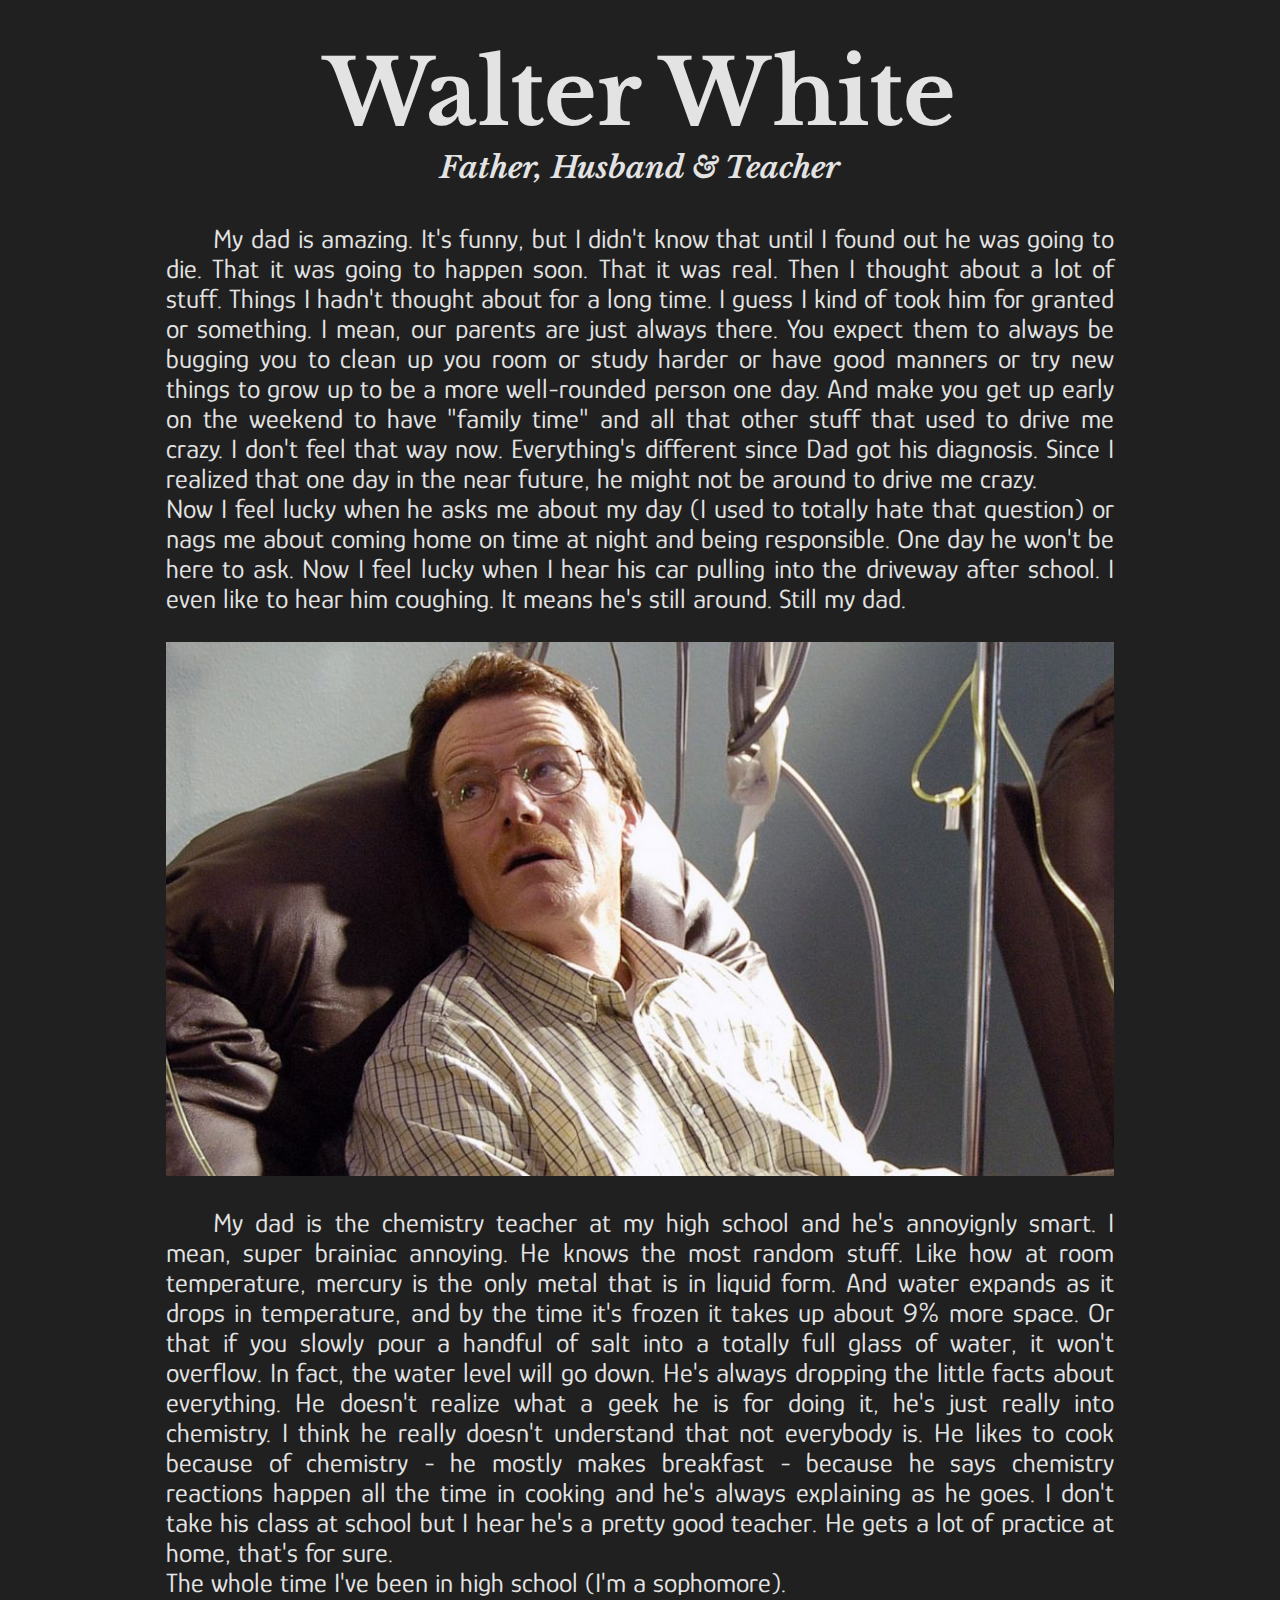
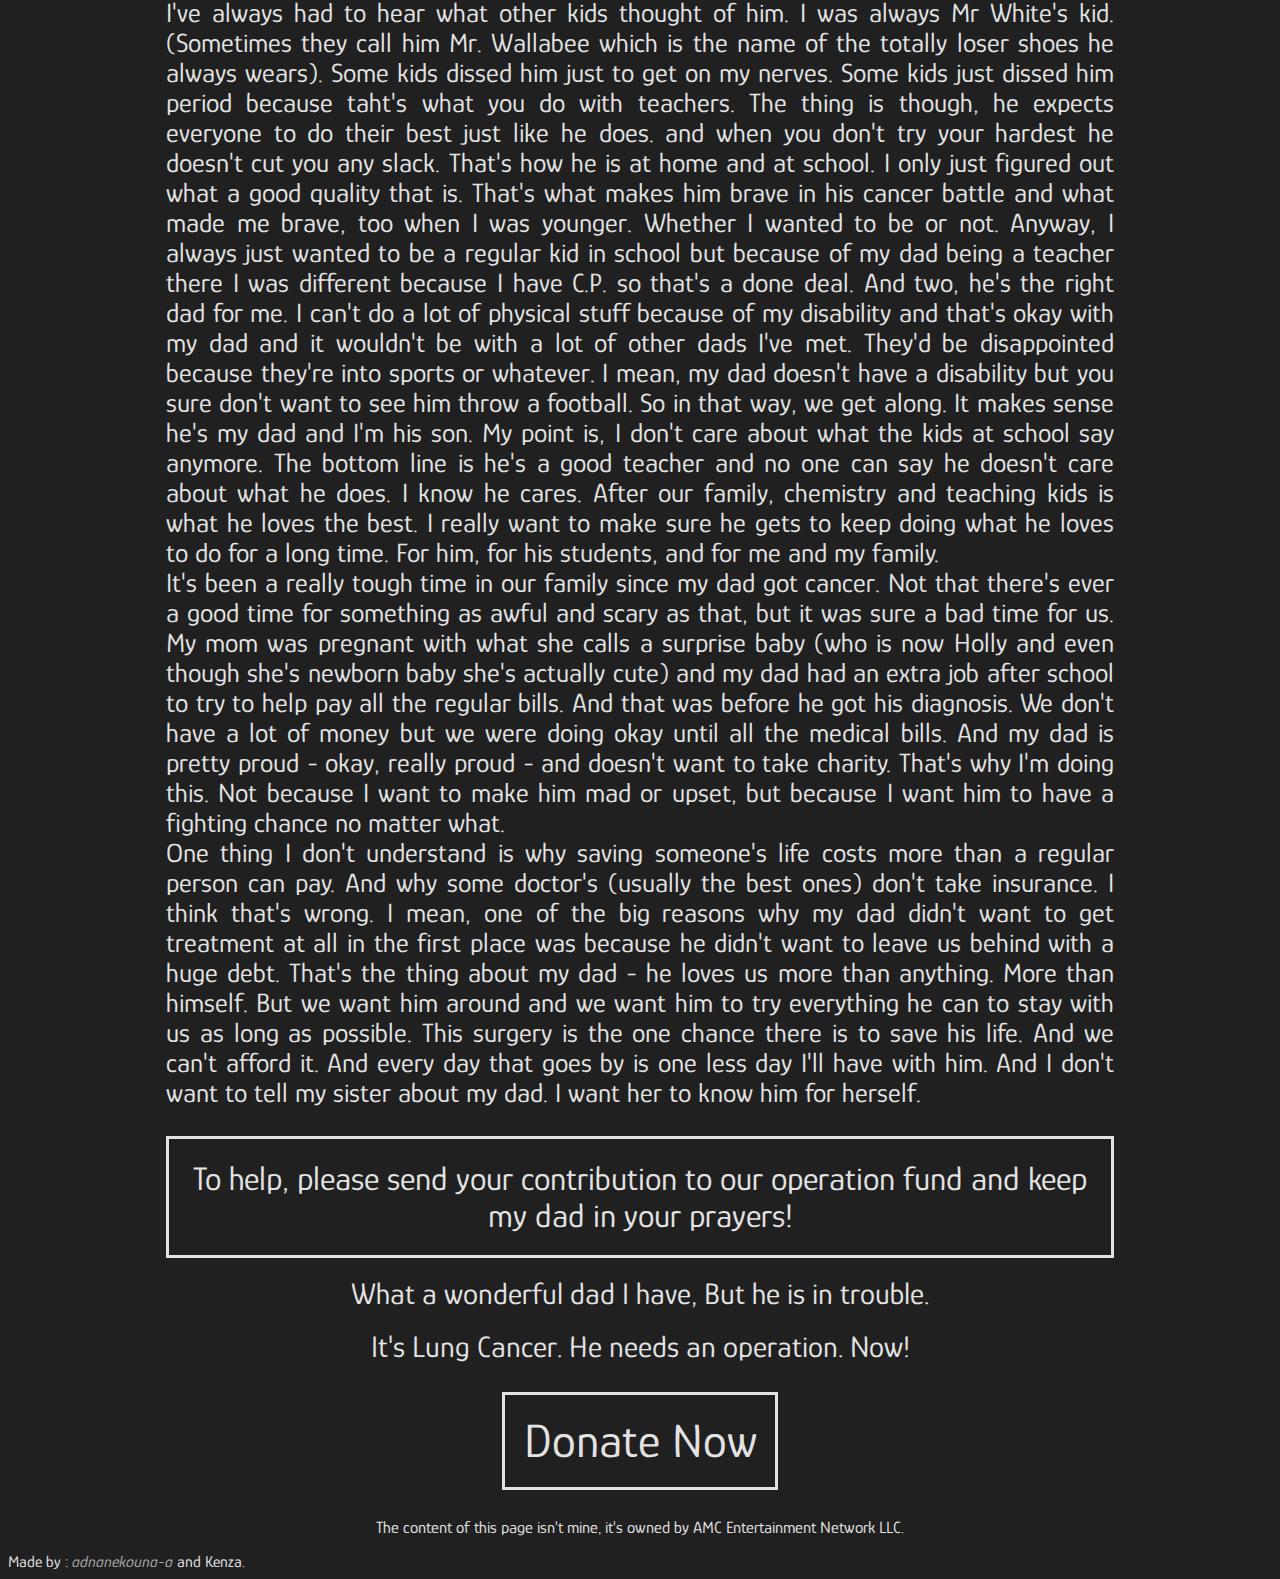
==== index.html @ af8cb159 "Rename page.html to index.html" ====
<!DOCTYPE html>
<html lang="en">
<head>
	<meta charset="UTF-8">
	<meta name="author" content="adnanekouna-a">
	<meta name="description" content="Remake of the Easter Egg website from the Breaking Bad show.">
	<meta name="viewport" content="width=device-width, initial-scale=1.0">
    <link rel="stylesheet" href="./styles.css">
	<!-- Libre Baskerville and Arvo Font import -->
	<link rel="preconnect" href="https://fonts.googleapis.com">
	<link rel="preconnect" href="https://fonts.gstatic.com" crossorigin>
	<link href="https://fonts.googleapis.com/css2?family=Glory&family=Libre+Baskerville:wght@700&display=swap" rel="stylesheet">
	<title>Save Walter White</title>
</head>
<body>
	<header>
		<h1>Walter White</h1>
		<h2><i>Father, Husband & Teacher</i></h2>
	</header>
	<main>
		<p id='text_1' class='text'>My dad is amazing. It's funny, but I didn't know that until I found out he was going to die. That it was going to happen soon. That it was real. Then I thought about a lot of stuff. Things I hadn't thought about for a long time. I guess I kind of took him for granted or something. I mean, our parents are just always there. You expect them to always be bugging you to clean up you room or study harder or have good manners or try new things to grow up to be a more well-rounded person one day. And make you get up early on the weekend to have "family time" and all that other stuff that used to drive me crazy. I don't feel that way now. Everything's different since Dad got his diagnosis. Since I realized that one day in the near future, he might not be around to drive me crazy.<br>
		Now I feel lucky when he asks me about my day (I used to totally hate that question) or nags me about coming home on time at night and being responsible. One day he won't be here to ask. Now I feel lucky when I hear his car pulling into the driveway after school. I even like to hear him coughing. It means he's still around. Still my dad.</p>
		<img src='Walter.jpg' alt='My father'>
		<p id='text_2' class='text'>My dad is the chemistry teacher at my high school and he's annoyignly smart. I mean, super brainiac annoying. He knows the most random stuff. Like how at room temperature, mercury is the only metal that is in liquid form. And water expands as it drops in temperature, and by the time it's frozen it takes up about 9% more space. Or that if you slowly pour a handful of salt into a totally full glass of water, it won't overflow. In fact, the water level will go down. He's always dropping the little facts about everything. He doesn't realize what a geek he is for doing it, he's just really into chemistry. I think he really doesn't understand that not everybody is. He likes to cook because of chemistry - he mostly makes breakfast - because he says chemistry reactions happen all the time in cooking and he's always explaining as he goes. I don't take his class at school but I hear he's a pretty good teacher. He gets a lot of practice at home, that's for sure.<br>
The whole time I've been in high school (I'm a sophomore).<br>
I've always had to hear what other kids thought of him. I was always Mr White's kid. (Sometimes they call him Mr. Wallabee which is the name of the totally loser shoes he always wears). Some kids dissed him just to get on my nerves. Some kids just dissed him period because taht's what you do with teachers. The thing is though, he expects everyone to do their best just like he does. and when you don't try your hardest he doesn't cut you any slack. That's how he is at home and at school. I only just figured out what a good quality that is. That's what makes him brave in his cancer battle and what made me brave, too when I was younger. Whether I wanted to be or not. Anyway, I always just wanted to be a regular kid in school but because of my dad being a teacher there I was different because I have C.P. so that's a done deal. And two, he's the right dad for me. I can't do a lot of physical stuff because of my disability and that's okay with my dad and it wouldn't be with a lot of other dads I've met. They'd be disappointed because they're into sports or whatever. I mean, my dad doesn't have a disability but you sure don't want to see him throw a football. So in that way, we get along. It makes sense he's my dad and I'm his son. My point is, I don't care about what the kids at school say anymore. The bottom line is he's a good teacher and no one can say he doesn't care about what he does. I know he cares. After our family, chemistry and teaching kids is what he loves the best. I really want to make sure he gets to keep doing what he loves to do for a long time. For him, for his students, and for me and my family.<br>
It's been a really tough time in our family since my dad got cancer. Not that there's ever a good time for something as awful and scary as that, but it was sure a bad time for us. My mom was pregnant with what she calls a surprise baby (who is now Holly and even though she's newborn baby she's actually cute) and my dad had an extra job after school to try to help pay all the regular bills. And that was before he got his diagnosis. We don't have a lot of money but we were doing okay until all the medical bills. And my dad is pretty proud - okay, really proud - and doesn't want to take charity. That's why I'm doing this. Not because I want to make him mad or upset, but because I want him to have a fighting chance no matter what.<br>
One thing I don't understand is why saving someone's life costs more than a regular person can pay. And why some doctor's (usually the best ones) don't take insurance. I think that's wrong. I mean, one of the big reasons why my dad didn't want to get treatment at all in the first place was because he didn't want to leave us behind with a huge debt. That's the thing about my dad - he loves us more than anything. More than himself. But we want him around and we want him to try everything he can to stay with us as long as possible. This surgery is the one chance there is to save his life. And we can't afford it. And every day that goes by is one less day I'll have with him. And I don't want to tell my sister about my dad. I want her to know him for herself.</p>
		<div id='slogans'>
			<div id='frame'>
				<p class='slogan' id='slogan_1'>To help, please send your contribution to our operation fund and keep my dad in your prayers!</p>
			</div>
			<p class='slogan' id='slogan_2'>What a wonderful dad I have, But he is in trouble.</p>
			<p class='slogan' id='slogan_3'>It's Lung Cancer. He needs an operation. Now!</p>
		</div>
		<div id='button-div'>
			<a href='https://www.contrelecancer.ma/fr/don' target='_blank' class='button'>Donate Now</a>
		</div>
	</main>
	<footer>
		<p id='copyright'>The content of this page isn't mine, it's owned by AMC Entertainment Network LLC.<p>
		<p id='signature'>Made by : <cite><a href='https://github.com/adnanekouna-a' target='_blank' id='github-link'>adnanekouna-a</a></cite> and Kenza.</p>
	</footer>
</body>
</html>
---- styles.css ----
body {
	background-color: #202020;
	color: #e3e3e3;
}

header {
	font-family: "Libre Baskerville", serif;
	text-align: center;
}

h1 {
	font-size: 90px;
	margin-top: 3%;
	margin-bottom: 0%;
}

h2 {
	font-size: 30px;
	margin-top: 0%;
	margin-bottom: 3%;
}

main {
	width: 75%;
	margin: auto;
}

.text {
	text-indent: 5%;
	font-family: "Glory", sans-serif;
	font-size: 170%;
	text-align: justify;
	margin-bottom: 5%;
}

#text_1 {margin-bottom: 3%;}
#text_2 {margin-top: 3%;margin-bottom: 3%;}

img {
	max-width:100%;
	align: center;
}

#slogans {
	font-family: "Glory", sans-serif;
	font-size: 190%;
	text-align: center;
}

.slogan {
	margin-top: 2%;
	margin-bottom: 2%;
}

#frame {
	text-align: adjust;
	font-size: 110%;
	margin-top: 2%;
	margin-bottom: 2%;
	border-style: solid;
	border-color: #e3e3e3;
	padding: 0.2%;
}

#button-div {
	text-align: center;
	margin-top:3%;
	margin-bottom:3%;
}

a.button:link, a.button:visited {
    -webkit-appearance: button;
    -moz-appearance: button;
	font-family: 'Glory', sans-serif;
	font-size: 300%;
    appearance: button;
	text-decoration: none;
	background-color: #202020;
    color: #e3e3e3;
	border-style: solid;
	border-color: #e3e3e3;
	padding: 2%;
}
a.button:hover, a.button:active {
	background-color: #e3e3e3;
	color: #202020;
	border-color: #e3e3e3;
}

#copyright, #signature{
	font-family: 'Glory', sans-serif;
	font-size: 120%;
	margin-bottom:0;
	margin-top:0;
}

#copyright{
	font-size: 105%;
	margin: auto;
	text-align: center;
	margin-bottom; 1%;
}

#signature{
	font-size: 100%;
	margin-bottom: 0%;
}

#github-link:link, #github-link:visited {
	color: #aaaaaa;
	text-decoration: none;
}

#github-link:hover, #github-link:active {
	color: #e3e3e3;
	font-size:101%;
	text-decoration: underline;
}

/* Medium devices */
@media (max-device-width: 720px) {
	h1 {
		font-size: 55px;
	}
	h2 {
		font-size: 20px;
	}
	main {
		width:85%;
	}
	.text {
		font-size:120%;
	}
	#slogans {
		font-size: 130%;
	}
	#frame {
		font-size: 95%;
		margin-bottom: 3%;
	}
    a.button:link, a.button:visited {
    	font-size: 150%;
    }
	#copyright {
    	width: 80%;
    	font-size:75%;
    }
    #signature {
    	font-size: 85%;
    }
}

/* Phones */
@media (max-device-width: 500px) {
	h1 {
		font-size: 35px;
	}
	h2 {
		font-size: 15px;
	}
	main {
		width:90%;
	}
	.text {
		font-size:80%;
	}
	#slogans {
		font-size: 95%;
	}
	#frame {
		font-size: 95%;
		margin-bottom: 3%;
	}
    a.button:link, a.button:visited {
    	font-size: 115%;
    }
	#copyright {
    	width: 90%;
    	font-size:52%;
    }
    #signature {
    	font-size: 70%;
}
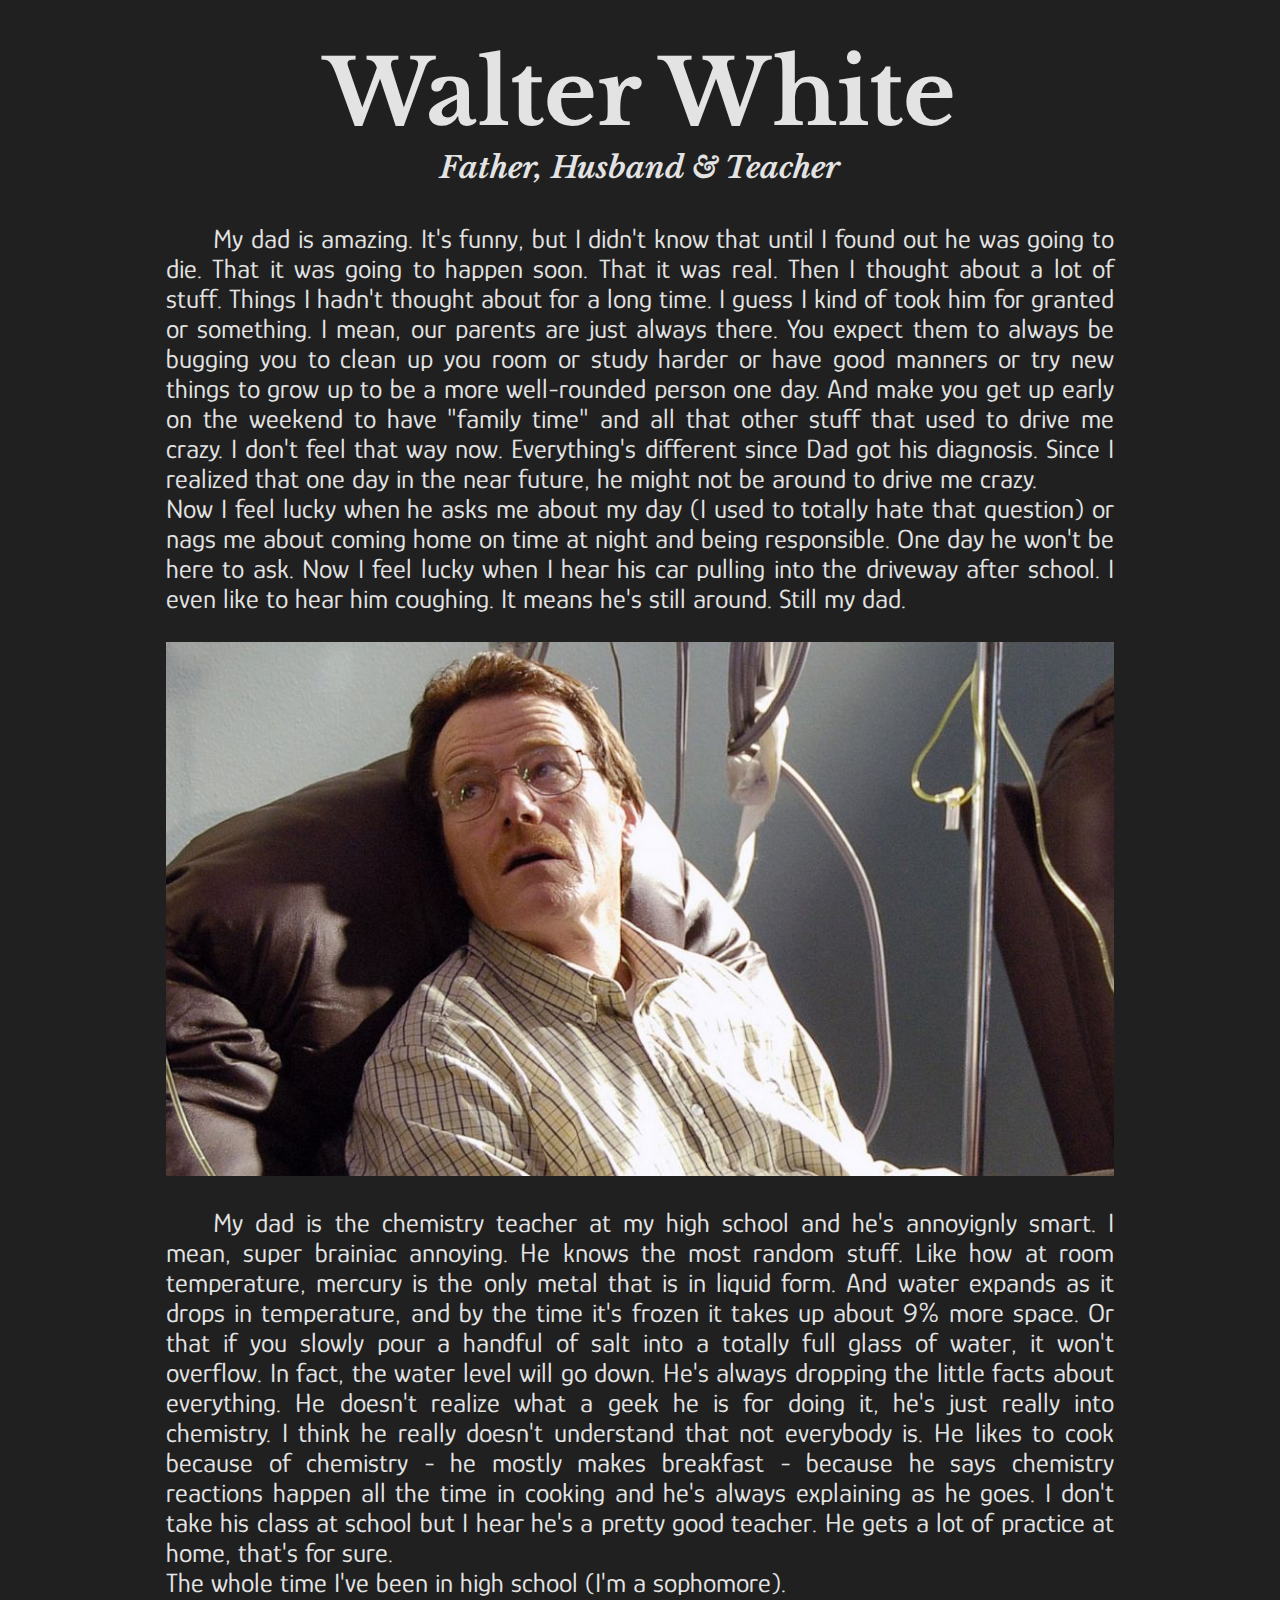
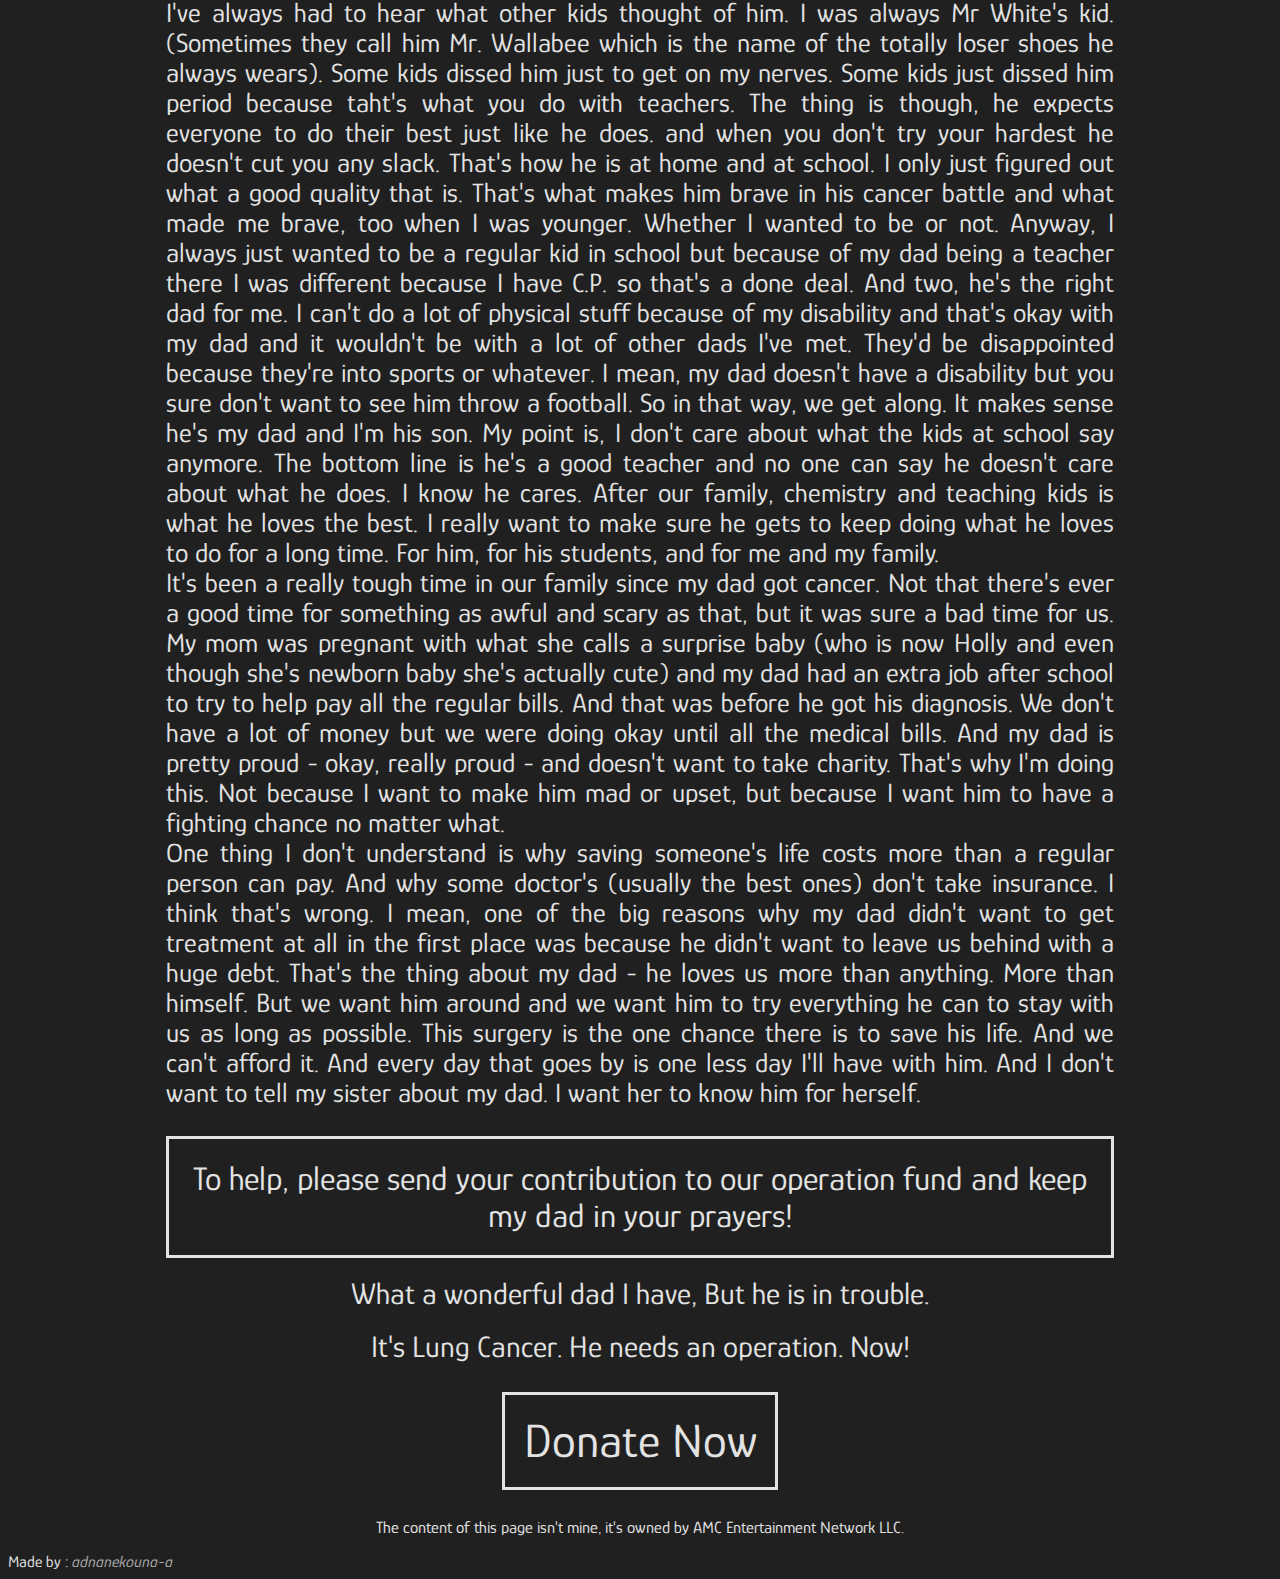
==== commit d264d57d: "Remove credits" ====
--- a/index.html
+++ b/index.html
@@ -39,7 +39,7 @@
 	</main>
 	<footer>
 		<p id='copyright'>The content of this page isn't mine, it's owned by AMC Entertainment Network LLC.<p>
-		<p id='signature'>Made by : <cite><a href='https://github.com/adnanekouna-a' target='_blank' id='github-link'>adnanekouna-a</a></cite> and Kenza.</p>
+		<p id='signature'>Made by : <cite><a href='https://github.com/adnanekouna-a' target='_blank' id='github-link'>adnanekouna-a</a></cite></p>
 	</footer>
 </body>
 </html>
